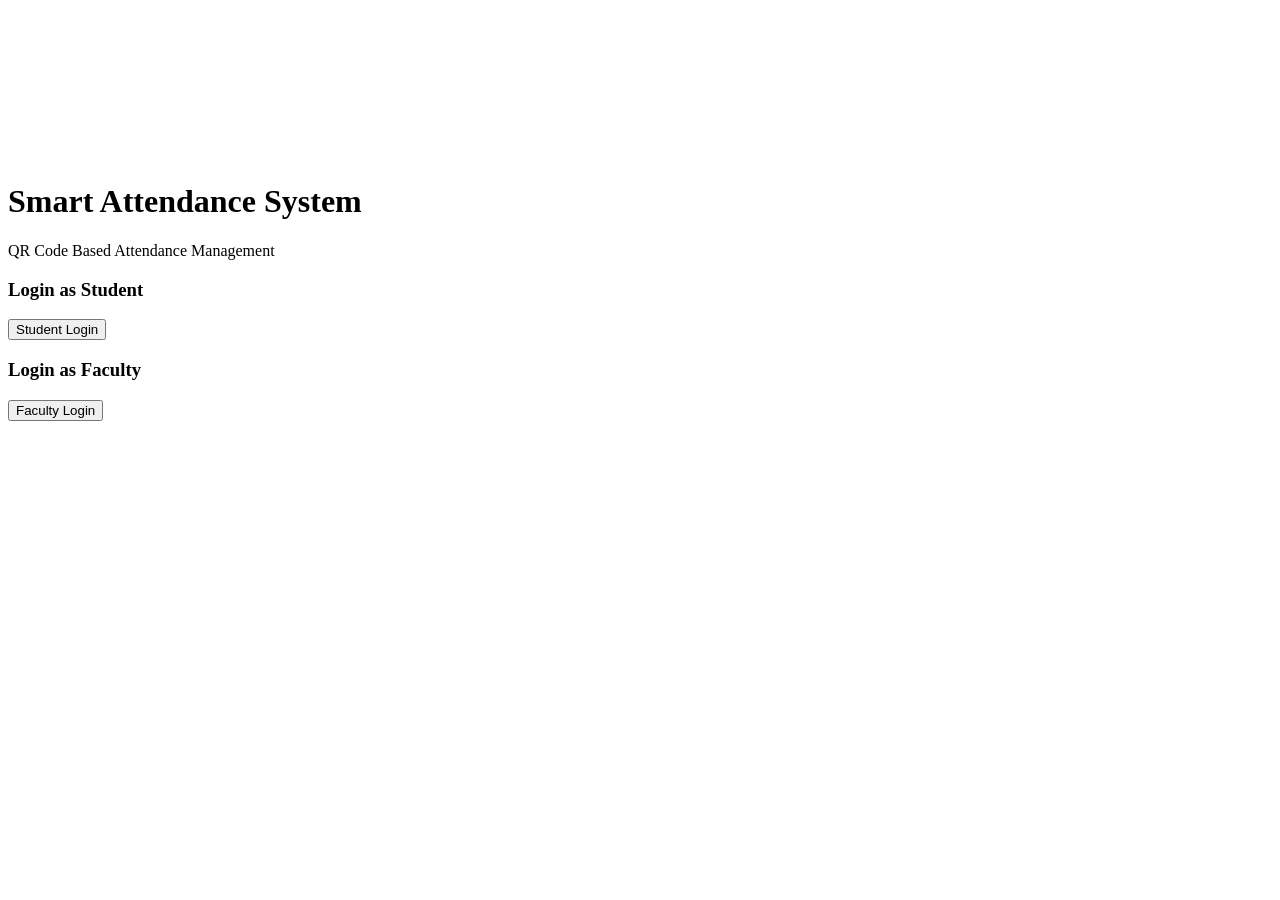
==== index.html @ 6c403ca6 "Add files via upload" ====
<!DOCTYPE html>
<html>

<head>
    <link href="https://fonts.googleapis.com/css2?family=Inter:wght@300;400;600&display=swap" rel="stylesheet">
    <title>Smart Attendance System</title>
    <link rel="stylesheet" href="css/style.css">
</head>

<body>
    <canvas id="bg"></canvas>
    <div class="container">

        <h1>Smart Attendance System</h1>

        <p>QR Code Based Attendance Management</p>

        <div class="card">
            <h3>Login as Student</h3>
            <button onclick="location.href='login.html'">Student Login</button>
        </div>

        <div class="card">
            <h3>Login as Faculty</h3>
            <button onclick="location.href='login.html'">Faculty Login</button>
        </div>

    </div>

</body>

</html>
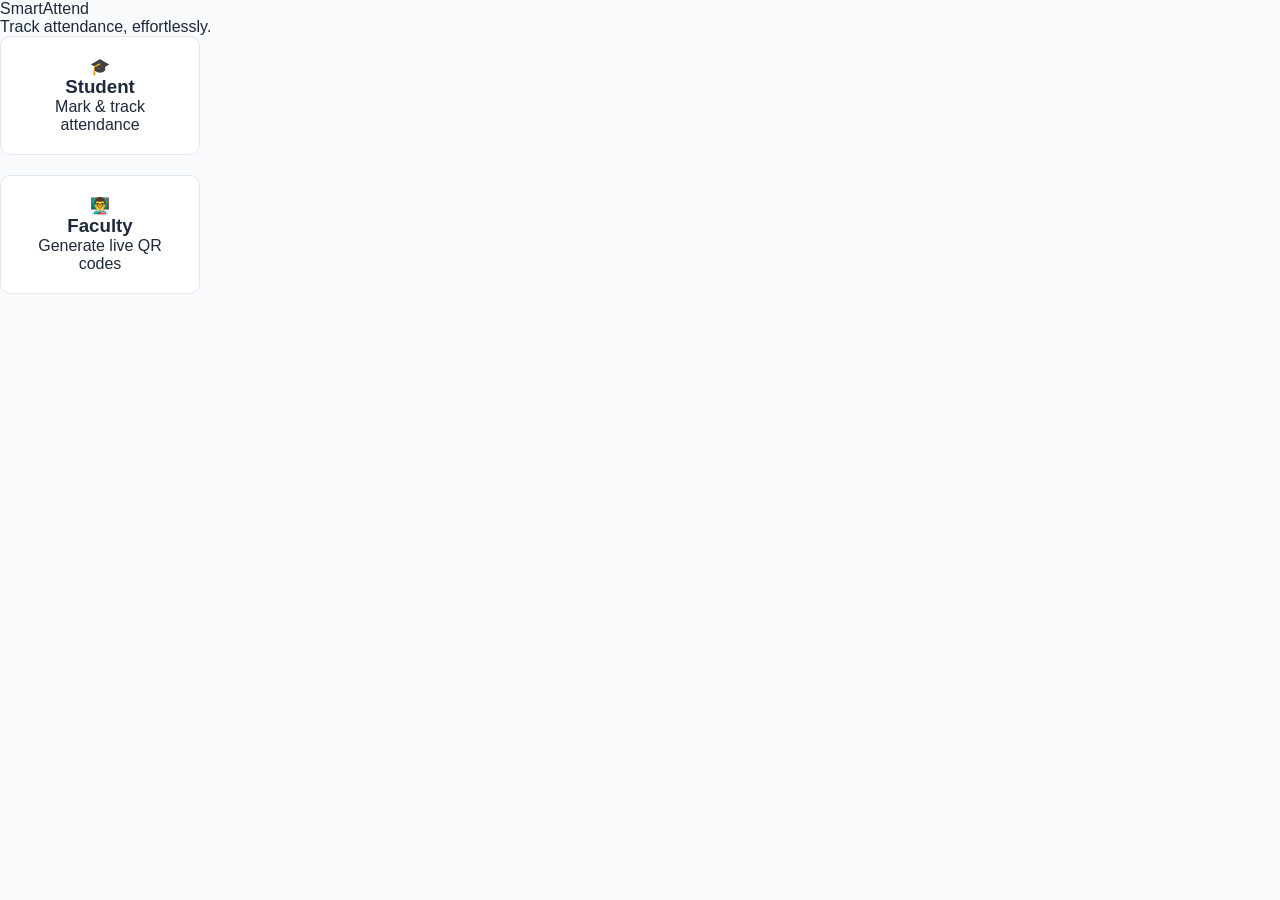
==== commit 5581d30c: "Add files via upload" ====
--- a/index.html
+++ b/index.html
@@ -1,32 +1,39 @@
-<!DOCTYPE html>
-<html>
-
-<head>
-    <link href="https://fonts.googleapis.com/css2?family=Inter:wght@300;400;600&display=swap" rel="stylesheet">
-    <title>Smart Attendance System</title>
-    <link rel="stylesheet" href="css/style.css">
-</head>
-
-<body>
-    <canvas id="bg"></canvas>
-    <div class="container">
-
-        <h1>Smart Attendance System</h1>
-
-        <p>QR Code Based Attendance Management</p>
-
-        <div class="card">
-            <h3>Login as Student</h3>
-            <button onclick="location.href='login.html'">Student Login</button>
-        </div>
-
-        <div class="card">
-            <h3>Login as Faculty</h3>
-            <button onclick="location.href='login.html'">Faculty Login</button>
-        </div>
-
-    </div>
-
-</body>
-
+<!DOCTYPE html>
+<html lang="en">
+<head>
+    <meta charset="UTF-8">
+    <meta name="viewport" content="width=device-width, initial-scale=1.0">
+    <title>Smart Attendance</title>
+    <link rel="stylesheet" href="css/style.css">
+    <script>
+        function goLogin(role) {
+            localStorage.setItem("selectedRole", role);
+            window.location.href = "login.html";
+        }
+    </script>
+</head>
+<body>
+    <div class="page-center">
+
+        <div class="landing-logo">Smart<span>Attend</span></div>
+        <p class="landing-sub">Track attendance, effortlessly.</p>
+
+        <div class="role-grid">
+
+            <div class="card blue" onclick="goLogin('student')" style="width:200px; text-align:center;">
+                <span class="card-icon">🎓</span>
+                <h3>Student</h3>
+                <p>Mark &amp; track attendance</p>
+            </div>
+
+            <div class="card indigo" onclick="goLogin('faculty')" style="width:200px; text-align:center;">
+                <span class="card-icon">👨‍🏫</span>
+                <h3>Faculty</h3>
+                <p>Generate live QR codes</p>
+            </div>
+
+        </div>
+
+    </div>
+</body>
 </html>
--- a/css/style.css
+++ b/css/style.css
@@ -0,0 +1,124 @@
+/* RESET */
+* {
+    margin: 0;
+    padding: 0;
+    box-sizing: border-box;
+    font-family: 'Inter', sans-serif;
+}
+
+/* BODY */
+body {
+    background: #f8fafc;
+    color: #1e293b;
+}
+
+/* LAYOUT */
+.layout {
+    display: flex;
+}
+
+/* SIDEBAR */
+.sidebar {
+    width: 220px;
+    height: 100vh;
+    background: white;
+    border-right: 1px solid #e2e8f0;
+    padding: 20px;
+    position: fixed;
+}
+
+.sidebar h2 {
+    font-size: 18px;
+    margin-bottom: 20px;
+}
+
+.sidebar a {
+    display: block;
+    padding: 10px;
+    margin: 5px 0;
+    text-decoration: none;
+    color: #334155;
+    border-radius: 6px;
+}
+
+.sidebar a:hover {
+    background: #f1f5f9;
+}
+
+/* MAIN */
+.main {
+    margin-left: 220px;
+    padding: 30px;
+    width: 100%;
+}
+
+/* HEADER */
+.header {
+    display: flex;
+    justify-content: space-between;
+    align-items: center;
+    margin-bottom: 20px;
+}
+
+/* CARD */
+.card {
+    background: white;
+    padding: 20px;
+    border-radius: 10px;
+    border: 1px solid #e2e8f0;
+    margin-bottom: 20px;
+}
+
+/* GRID */
+.grid {
+    display: grid;
+    grid-template-columns: repeat(auto-fit, minmax(200px, 1fr));
+    gap: 20px;
+}
+
+/* BUTTON */
+button {
+    padding: 8px 16px;
+    border: 1px solid #2563eb;
+    background: #2563eb;
+    color: white;
+    border-radius: 6px;
+    cursor: pointer;
+}
+
+button:hover {
+    background: #1d4ed8;
+}
+
+/* INPUT */
+input,
+select {
+    padding: 10px;
+    border: 1px solid #cbd5f5;
+    border-radius: 6px;
+    width: 250px;
+}
+
+/* TABLE */
+table {
+    width: 100%;
+    border-collapse: collapse;
+    margin-top: 20px;
+}
+
+th,
+td {
+    padding: 10px;
+    border-bottom: 1px solid #e2e8f0;
+    text-align: left;
+}
+
+/* QR BOX */
+.qr-box {
+    font-size: 20px;
+    font-weight: bold;
+    letter-spacing: 2px;
+    padding: 20px;
+    border: 1px dashed #94a3b8;
+    text-align: center;
+}
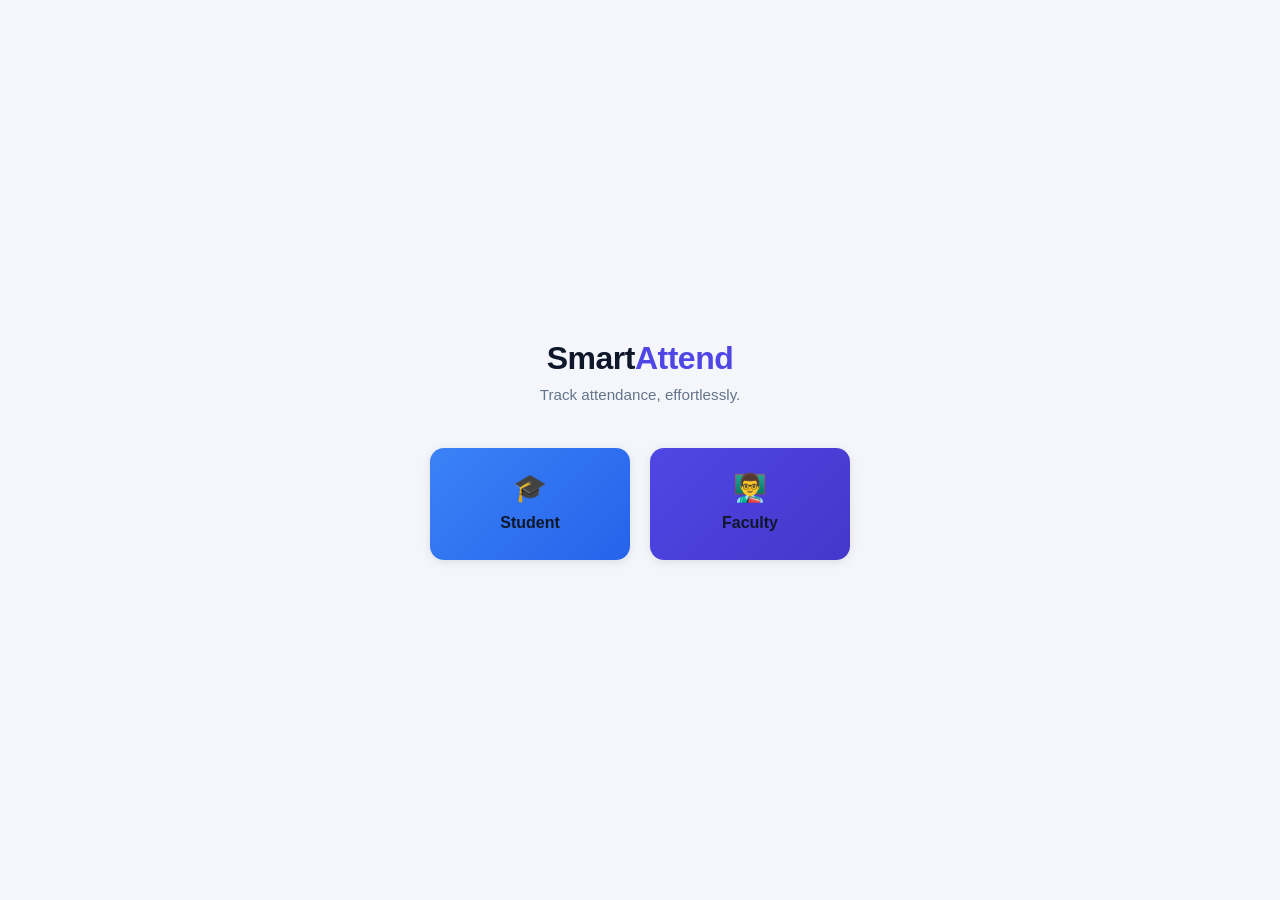
==== commit e92e1e67: "Add files via upload" ====
--- a/index.html
+++ b/index.html
@@ -1,5 +1,6 @@
 <!DOCTYPE html>
 <html lang="en">
+
 <head>
     <meta charset="UTF-8">
     <meta name="viewport" content="width=device-width, initial-scale=1.0">
@@ -12,6 +13,7 @@
         }
     </script>
 </head>
+
 <body>
     <div class="page-center">
 
@@ -23,17 +25,16 @@
             <div class="card blue" onclick="goLogin('student')" style="width:200px; text-align:center;">
                 <span class="card-icon">🎓</span>
                 <h3>Student</h3>
-                <p>Mark &amp; track attendance</p>
             </div>
 
             <div class="card indigo" onclick="goLogin('faculty')" style="width:200px; text-align:center;">
                 <span class="card-icon">👨‍🏫</span>
                 <h3>Faculty</h3>
-                <p>Generate live QR codes</p>
             </div>
 
         </div>
 
     </div>
 </body>
+
 </html>
--- a/css/style.css
+++ b/css/style.css
@@ -1,124 +1,547 @@
-/* RESET */
-* {
+/* ================================================
+   Smart Attendance — Design System
+   Font  : Inter (Google Fonts)
+   Accent: #4f46e5 (indigo)
+   BG    : #f4f6fb (cool off-white)
+   ================================================ */
+
+@import url('https://fonts.googleapis.com/css2?family=Inter:wght@400;500;600;700&display=swap');
+
+/* ── Reset ── */
+*, *::before, *::after {
     margin: 0;
     padding: 0;
     box-sizing: border-box;
+}
+
+/* ── Base ── */
+html {
+    font-size: 16px;
+    -webkit-font-smoothing: antialiased;
+}
+
+body {
     font-family: 'Inter', sans-serif;
-}
-
-/* BODY */
-body {
-    background: #f8fafc;
+    background: #f4f6fb;
     color: #1e293b;
-}
-
-/* LAYOUT */
-.layout {
-    display: flex;
-}
-
-/* SIDEBAR */
-.sidebar {
-    width: 220px;
-    height: 100vh;
-    background: white;
-    border-right: 1px solid #e2e8f0;
-    padding: 20px;
-    position: fixed;
-}
-
-.sidebar h2 {
-    font-size: 18px;
-    margin-bottom: 20px;
-}
-
-.sidebar a {
-    display: block;
-    padding: 10px;
-    margin: 5px 0;
+    min-height: 100vh;
+}
+
+h1 { font-size: 1.75rem; font-weight: 700; color: #0f172a; }
+h2 { font-size: 1.35rem; font-weight: 700; color: #0f172a; }
+h3 { font-size: 1.05rem; font-weight: 600; color: #0f172a; }
+p  { font-size: 0.875rem; color: #64748b; line-height: 1.6; }
+
+/* ── Animations ── */
+@keyframes fadeUp {
+    from { opacity: 0; transform: translateY(18px); }
+    to   { opacity: 1; transform: translateY(0); }
+}
+@keyframes shimmer {
+    0%   { background-position: -200% center; }
+    100% { background-position:  200% center; }
+}
+@keyframes waterFlow {
+    0%   { background-position: 0% 50%; }
+    50%  { background-position: 100% 50%; }
+    100% { background-position: 0% 50%; }
+}
+@keyframes pulse-ring {
+    0%, 100% { box-shadow: 0 0 0 0   rgba(79,70,229,0.35); }
+    50%       { box-shadow: 0 0 0 8px rgba(79,70,229,0); }
+}
+
+/* ================================================
+   LAYOUT
+   ================================================ */
+
+/* Full-screen centred page (login / landing) */
+.page-center {
+    display: flex;
+    flex-direction: column;
+    align-items: center;
+    justify-content: center;
+    min-height: 100vh;
+    padding: 24px;
+}
+
+/* Sticky top nav bar */
+.navbar {
+    display: flex;
+    align-items: center;
+    justify-content: space-between;
+    padding: 0 28px;
+    height: 58px;
+    background: #ffffff;
+    border-bottom: 1px solid #e2e8f0;
+    position: sticky;
+    top: 0;
+    z-index: 200;
+}
+
+.navbar-brand {
+    display: flex;
+    align-items: center;
+    gap: 10px;
+    font-size: 1rem;
+    font-weight: 700;
+    color: #0f172a;
     text-decoration: none;
-    color: #334155;
+}
+
+.navbar-brand .dot {
+    width: 8px;
+    height: 8px;
+    border-radius: 50%;
+    background: #4f46e5;
+    display: inline-block;
+}
+
+.navbar-actions {
+    display: flex;
+    align-items: center;
+    gap: 12px;
+}
+
+.navbar-link {
+    font-size: 0.83rem;
+    font-weight: 500;
+    color: #64748b;
+    text-decoration: none;
+    padding: 6px 12px;
     border-radius: 6px;
-}
-
-.sidebar a:hover {
+    transition: background 0.15s, color 0.15s;
+}
+
+.navbar-link:hover {
     background: #f1f5f9;
-}
-
-/* MAIN */
+    color: #1e293b;
+}
+
+.navbar-link.danger:hover {
+    background: #fef2f2;
+    color: #dc2626;
+}
+
+/* Main content wrapper */
 .main {
-    margin-left: 220px;
-    padding: 30px;
+    max-width: 860px;
+    margin: 0 auto;
+    padding: 36px 24px 64px;
+    animation: fadeUp 0.4s ease both;
+}
+
+/* Section header */
+.section-header {
+    margin-bottom: 24px;
+}
+
+.section-header h1,
+.section-header h2 {
+    margin-bottom: 4px;
+}
+
+/* ================================================
+   WELCOME BANNER
+   ================================================ */
+.welcome {
+    display: flex;
+    align-items: center;
+    gap: 16px;
+    background: #ffffff;
+    border: 1px solid #e2e8f0;
+    border-radius: 14px;
+    padding: 20px 24px;
+    margin-bottom: 32px;
+    box-shadow: 0 1px 4px rgba(0,0,0,0.05);
+}
+
+.welcome-avatar {
+    width: 48px;
+    height: 48px;
+    border-radius: 50%;
+    background: linear-gradient(135deg, #4f46e5, #7c3aed);
+    color: #fff;
+    font-size: 1.2rem;
+    font-weight: 700;
+    display: flex;
+    align-items: center;
+    justify-content: center;
+    flex-shrink: 0;
+    animation: pulse-ring 2.5s ease-in-out infinite;
+}
+
+.welcome-body .greeting {
+    font-size: 0.72rem;
+    font-weight: 600;
+    text-transform: uppercase;
+    letter-spacing: 0.7px;
+    color: #94a3b8;
+    margin-bottom: 2px;
+}
+
+.welcome-body .name {
+    font-size: 1.1rem;
+    font-weight: 700;
+    color: #0f172a;
+}
+
+.welcome-body .name span {
+    background: linear-gradient(90deg, #4f46e5, #7c3aed, #db2777, #7c3aed, #4f46e5);
+    background-size: 200% auto;
+    -webkit-background-clip: text;
+    -webkit-text-fill-color: transparent;
+    background-clip: text;
+    animation: shimmer 4s linear infinite;
+}
+
+.welcome-body .sub {
+    font-size: 0.78rem;
+    color: #94a3b8;
+    margin-top: 1px;
+}
+
+/* ================================================
+   CARDS
+   ================================================ */
+.grid {
+    display: flex;
+    gap: 16px;
+    flex-wrap: wrap;
+}
+
+.card {
+    position: relative;
+    overflow: hidden;
+    isolation: isolate;
+    border-radius: 14px;
+    padding: 24px 22px;
+    color: #fff;
+    cursor: pointer;
+    width: 190px;
+    transition: transform 0.22s ease, box-shadow 0.22s ease;
+    box-shadow: 0 2px 10px rgba(0,0,0,0.10);
+}
+
+.card::before {
+    content: '';
+    position: absolute;
+    inset: 0;
+    z-index: 0;
+    border-radius: inherit;
+    background: linear-gradient(90deg,
+        #ff0060, #ff8800, #ffe000,
+        #00d4ff, #0090ff, #7b2ff7,
+        #ff0060);
+    background-size: 300% 300%;
+    opacity: 0;
+    transition: opacity 0.35s ease;
+}
+
+.card:hover::before {
+    opacity: 0.65;
+    animation: waterFlow 2s linear infinite;
+}
+
+.card > * { position: relative; z-index: 1; }
+
+.card:hover {
+    transform: translateY(-5px);
+    box-shadow: 0 12px 28px rgba(0,0,0,0.16);
+}
+
+.card h3 { font-size: 1rem; font-weight: 700; margin-bottom: 4px; }
+.card p   { color: rgba(255,255,255,0.78); font-size: 0.8rem; }
+.card .card-icon { font-size: 1.7rem; margin-bottom: 10px; display: block; }
+
+/* Colour variants */
+.blue   { background: linear-gradient(135deg, #3b82f6, #2563eb); }
+.green  { background: linear-gradient(135deg, #10b981, #059669); }
+.purple { background: linear-gradient(135deg, #8b5cf6, #6d28d9); }
+.orange { background: linear-gradient(135deg, #f59e0b, #d97706); }
+.indigo { background: linear-gradient(135deg, #4f46e5, #4338ca); }
+
+/* ================================================
+   GLASS PANEL
+   ================================================ */
+.panel {
+    background: #ffffff;
+    border: 1px solid #e2e8f0;
+    border-radius: 14px;
+    padding: 28px;
+    box-shadow: 0 1px 6px rgba(0,0,0,0.05);
+}
+
+/* ================================================
+   FORM
+   ================================================ */
+.form-card {
+    background: #ffffff;
+    border: 1px solid #e2e8f0;
+    border-radius: 18px;
+    padding: 40px 36px;
     width: 100%;
-}
-
-/* HEADER */
-.header {
-    display: flex;
-    justify-content: space-between;
-    align-items: center;
-    margin-bottom: 20px;
-}
-
-/* CARD */
-.card {
-    background: white;
-    padding: 20px;
-    border-radius: 10px;
+    max-width: 380px;
+    box-shadow: 0 4px 24px rgba(0,0,0,0.07);
+    animation: fadeUp 0.45s ease both;
+}
+
+.form-card .form-title {
+    font-size: 1.5rem;
+    font-weight: 700;
+    color: #0f172a;
+    margin-bottom: 4px;
+}
+
+.form-card .form-subtitle {
+    font-size: 0.85rem;
+    color: #64748b;
+    margin-bottom: 28px;
+}
+
+.field {
+    display: flex;
+    flex-direction: column;
+    gap: 5px;
+    margin-bottom: 16px;
+}
+
+.field label {
+    font-size: 0.75rem;
+    font-weight: 600;
+    color: #475569;
+    text-transform: uppercase;
+    letter-spacing: 0.5px;
+}
+
+input, select {
+    padding: 11px 13px;
+    border: 1.5px solid #e2e8f0;
+    border-radius: 9px;
+    font-size: 0.9rem;
+    font-family: 'Inter', sans-serif;
+    background: #fafafa;
+    color: #1e293b;
+    outline: none;
+    width: 100%;
+    transition: border-color 0.2s, box-shadow 0.2s;
+    appearance: none;
+    -webkit-appearance: none;
+}
+
+input:focus, select:focus {
+    border-color: #4f46e5;
+    box-shadow: 0 0 0 3px rgba(79,70,229,0.12);
+    background: #fff;
+}
+
+input::placeholder { color: #94a3b8; }
+
+.select-wrap { position: relative; }
+.select-wrap::after {
+    content: '▾';
+    position: absolute;
+    right: 12px;
+    top: 50%;
+    transform: translateY(-50%);
+    color: #94a3b8;
+    pointer-events: none;
+    font-size: 0.9rem;
+}
+
+/* ================================================
+   BUTTON
+   ================================================ */
+.btn {
+    display: inline-flex;
+    align-items: center;
+    justify-content: center;
+    gap: 6px;
+    padding: 11px 22px;
+    border: none;
+    border-radius: 9px;
+    font-size: 0.9rem;
+    font-weight: 600;
+    font-family: 'Inter', sans-serif;
+    cursor: pointer;
+    color: #fff;
+    background: linear-gradient(90deg, #4f46e5, #7c3aed, #db2777, #7c3aed, #4f46e5);
+    background-size: 250% auto;
+    animation: shimmer 4s linear infinite;
+    box-shadow: 0 3px 12px rgba(79,70,229,0.3);
+    transition: transform 0.18s, box-shadow 0.18s;
+    text-decoration: none;
+    width: 100%;
+}
+
+.btn:hover {
+    transform: translateY(-2px);
+    box-shadow: 0 6px 20px rgba(79,70,229,0.4);
+}
+
+.btn:active { transform: translateY(0); }
+
+/* Legacy button (used by app.js onclick) */
+button {
+    display: inline-flex;
+    align-items: center;
+    justify-content: center;
+    padding: 11px 22px;
+    border: none;
+    border-radius: 9px;
+    font-size: 0.9rem;
+    font-weight: 600;
+    font-family: 'Inter', sans-serif;
+    cursor: pointer;
+    color: #fff;
+    background: linear-gradient(90deg, #4f46e5, #7c3aed, #db2777, #7c3aed, #4f46e5);
+    background-size: 250% auto;
+    animation: shimmer 4s linear infinite;
+    box-shadow: 0 3px 12px rgba(79,70,229,0.3);
+    transition: transform 0.18s, box-shadow 0.18s;
+    width: 100%;
+    margin-top: 4px;
+}
+
+button:hover  { transform: translateY(-2px); box-shadow: 0 6px 20px rgba(79,70,229,0.4); }
+button:active { transform: translateY(0); }
+
+/* ================================================
+   TABLE
+   ================================================ */
+.table-wrap {
+    overflow-x: auto;
+    border-radius: 12px;
     border: 1px solid #e2e8f0;
-    margin-bottom: 20px;
-}
-
-/* GRID */
-.grid {
-    display: grid;
-    grid-template-columns: repeat(auto-fit, minmax(200px, 1fr));
-    gap: 20px;
-}
-
-/* BUTTON */
-button {
-    padding: 8px 16px;
-    border: 1px solid #2563eb;
-    background: #2563eb;
-    color: white;
-    border-radius: 6px;
-    cursor: pointer;
-}
-
-button:hover {
-    background: #1d4ed8;
-}
-
-/* INPUT */
-input,
-select {
-    padding: 10px;
-    border: 1px solid #cbd5f5;
-    border-radius: 6px;
-    width: 250px;
-}
-
-/* TABLE */
+}
+
 table {
     width: 100%;
     border-collapse: collapse;
-    margin-top: 20px;
-}
-
-th,
+    font-size: 0.875rem;
+}
+
+thead tr { background: #f8fafc; }
+
+th {
+    padding: 13px 16px;
+    font-size: 0.72rem;
+    font-weight: 700;
+    text-transform: uppercase;
+    letter-spacing: 0.6px;
+    color: #64748b;
+    text-align: left;
+    border-bottom: 1px solid #e2e8f0;
+}
+
 td {
-    padding: 10px;
-    border-bottom: 1px solid #e2e8f0;
-    text-align: left;
-}
-
-/* QR BOX */
-.qr-box {
-    font-size: 20px;
-    font-weight: bold;
-    letter-spacing: 2px;
+    padding: 13px 16px;
+    border-bottom: 1px solid #f1f5f9;
+    color: #334155;
+}
+
+tr:last-child td { border-bottom: none; }
+tbody tr:hover td { background: #fafbff; }
+
+/* Status badge */
+.badge {
+    display: inline-block;
+    padding: 3px 10px;
+    border-radius: 99px;
+    font-size: 0.72rem;
+    font-weight: 600;
+}
+
+.badge-green { background: #dcfce7; color: #16a34a; }
+.badge-red   { background: #fee2e2; color: #dc2626; }
+
+.no-records {
+    text-align: center;
+    padding: 32px;
+    color: #94a3b8;
+    font-size: 0.875rem;
+}
+
+/* ================================================
+   QR BOX
+   ================================================ */
+.qr-display {
+    font-size: 1.6rem;
+    font-weight: 700;
+    letter-spacing: 3px;
+    color: #fff;
+    background: rgba(255,255,255,0.15);
+    border: 2px dashed rgba(255,255,255,0.45);
+    border-radius: 10px;
     padding: 20px;
-    border: 1px dashed #94a3b8;
     text-align: center;
-}
+    margin: 14px 0;
+    word-break: break-all;
+}
+
+/* ================================================
+   PERCENTAGE
+   ================================================ */
+.percent-value {
+    font-size: 4rem;
+    font-weight: 700;
+    color: #0f172a;
+    line-height: 1;
+    margin-bottom: 6px;
+}
+
+.percent-label {
+    font-size: 0.85rem;
+    color: #64748b;
+    margin-bottom: 18px;
+}
+
+.progress-wrap {
+    width: 100%;
+    height: 12px;
+    background: #e2e8f0;
+    border-radius: 99px;
+    overflow: hidden;
+}
+
+.progress-bar {
+    height: 100%;
+    width: 0%;
+    background: linear-gradient(90deg, #4f46e5, #db2777);
+    border-radius: 99px;
+    transition: width 1.1s cubic-bezier(0.4, 0, 0.2, 1);
+}
+
+/* ================================================
+   LANDING PAGE
+   ================================================ */
+.landing-logo {
+    font-size: 2rem;
+    font-weight: 800;
+    color: #0f172a;
+    margin-bottom: 6px;
+    letter-spacing: -0.5px;
+}
+
+.landing-logo span { color: #4f46e5; }
+
+.landing-sub {
+    font-size: 0.95rem;
+    color: #64748b;
+    margin-bottom: 40px;
+}
+
+.role-grid {
+    display: flex;
+    gap: 20px;
+    flex-wrap: wrap;
+    justify-content: center;
+}
+
+/* ================================================
+   UTILITY
+   ================================================ */
+.mt-8  { margin-top: 8px; }
+.mt-16 { margin-top: 16px; }
+.mt-24 { margin-top: 24px; }
+.text-muted { color: #94a3b8; font-size: 0.82rem; }
